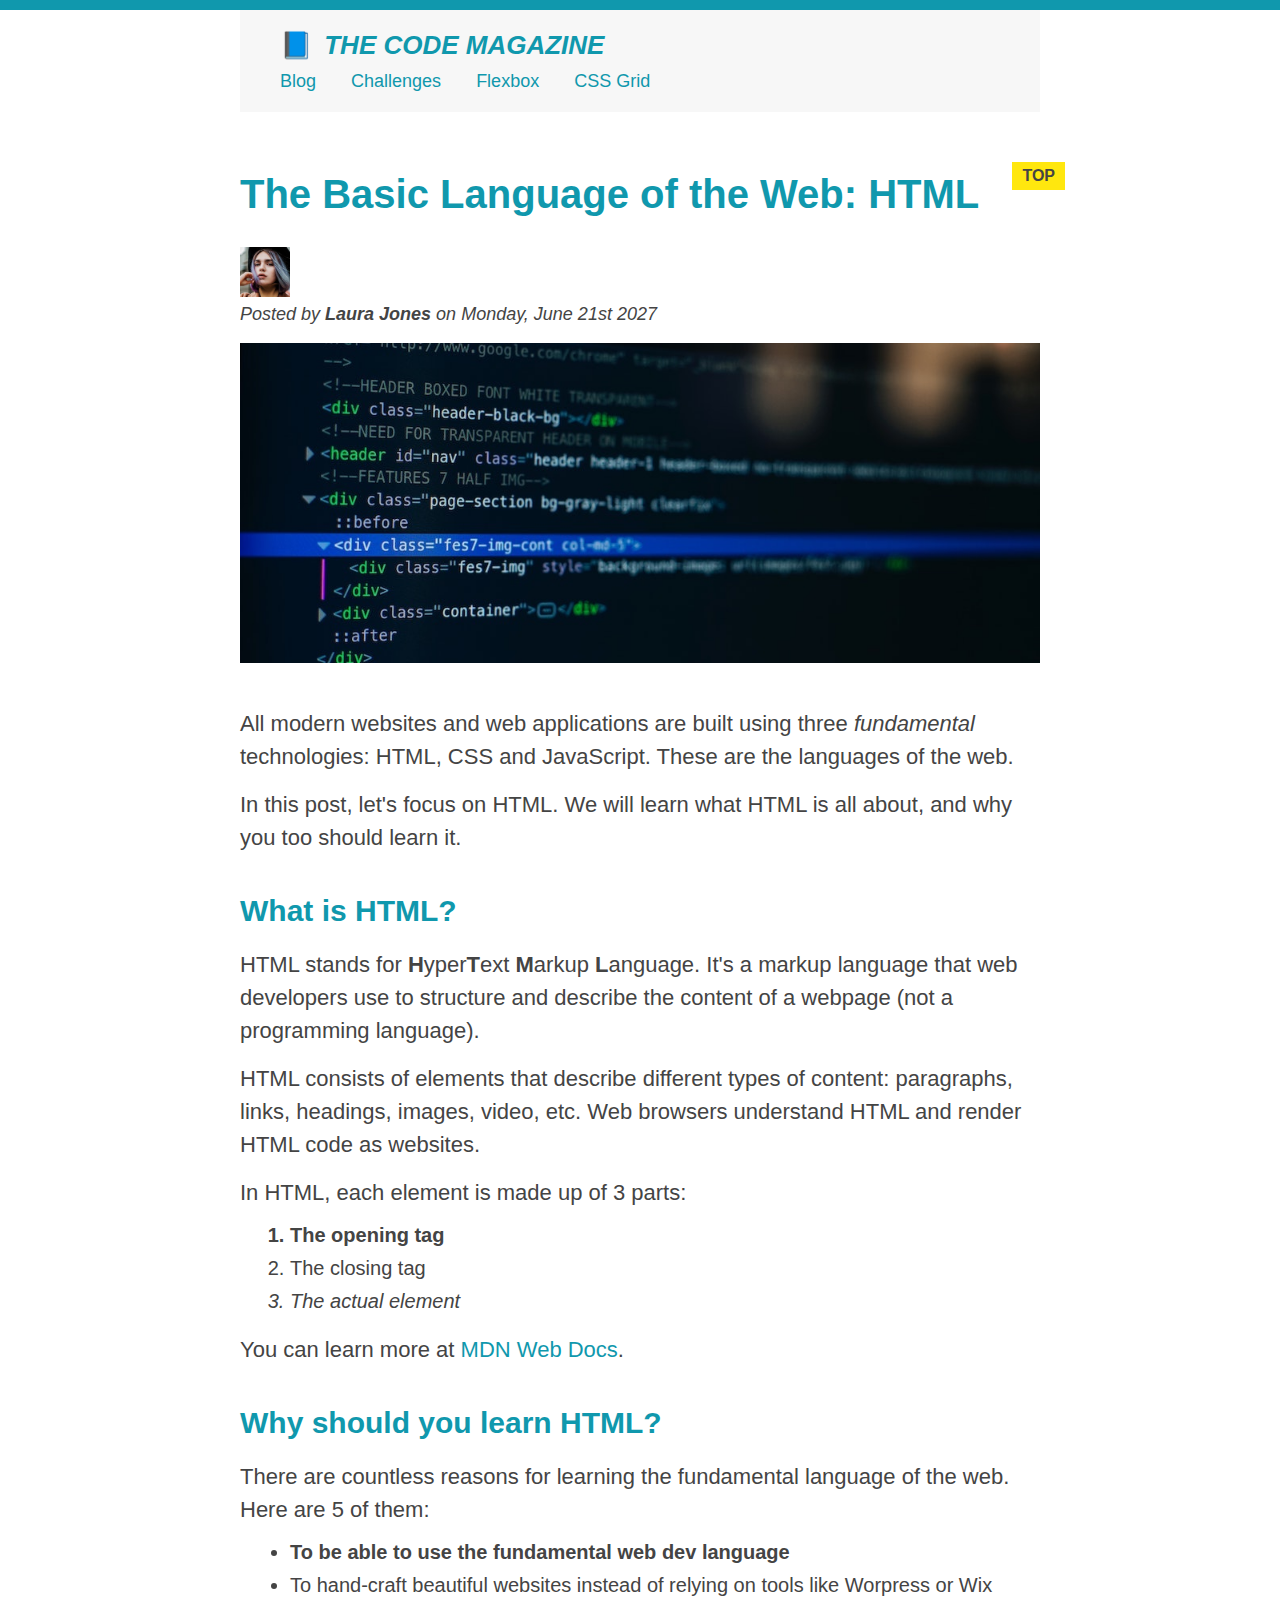
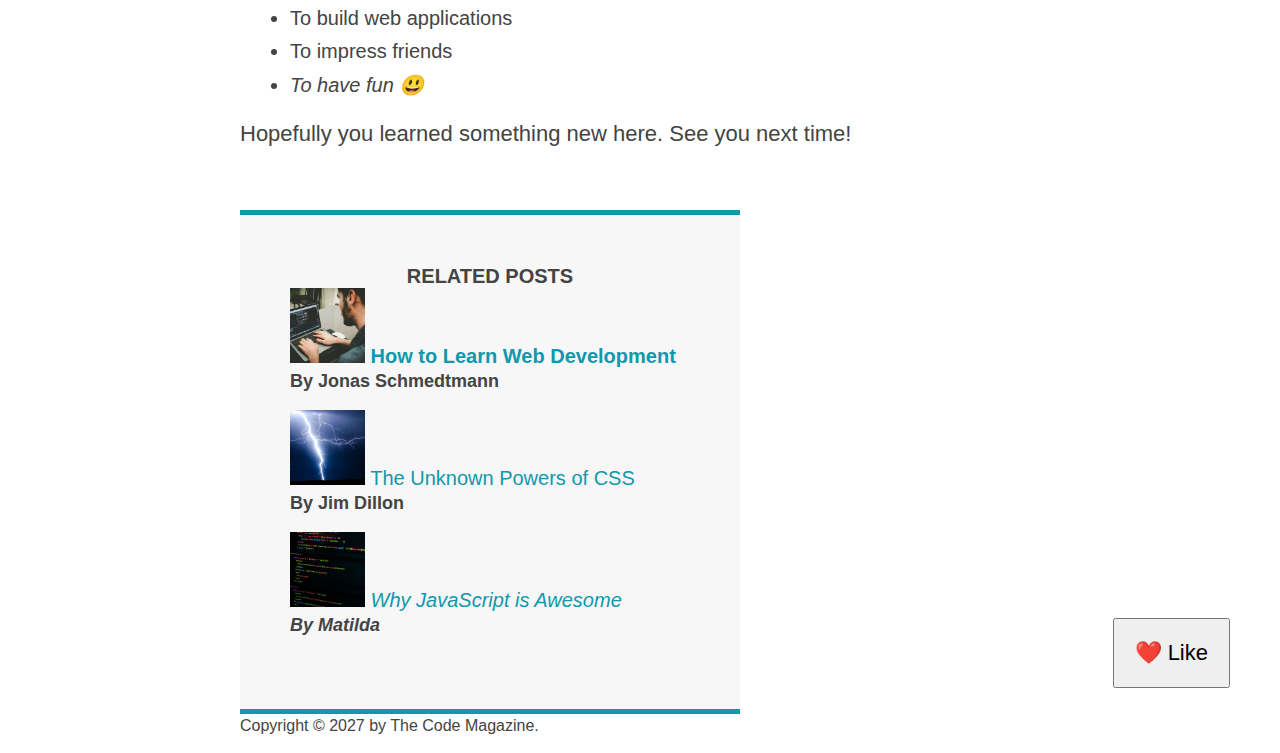
==== My Projects Repo/04-CSS-Layouts/index.html @ 70265fea "CSS" ====
<!DOCTYPE html>
<html lang="en">
  <head>
    <meta charset="UTF-8" />
    <link href="style.css" rel="stylesheet" />

    <title>The Basic Language of the Web: HTML</title>
  </head>

  <body>
    <!--
    <h1>The Basic Language of the Web: HTML</h1>
    <h2>The Basic Language of the Web: HTML</h2>
    <h3>The Basic Language of the Web: HTML</h3>
    <h4>The Basic Language of the Web: HTML</h4>
    <h5>The Basic Language of the Web: HTML</h5>
    <h6>The Basic Language of the Web: HTML</h6>
    -->

    <div class="container">
      <header class="main-header">
        <h1>📘 The Code Magazine</h1>

        <nav>
          <!-- <strong>This is the navigation</strong> -->
          <a href="blog.html">Blog</a>
          <a href="#">Challenges</a>
          <a href="#">Flexbox</a>
          <a href="#">CSS Grid</a>
        </nav>
      </header>

      <article>
        <header class="post-header">
          <h2>The Basic Language of the Web: HTML</h2>

          <img
            src="img/laura-jones.jpg"
            alt="Headshot of Laura Jones"
            height="50"
            width="50"
          />

          <p id="author">
            Posted by <strong>Laura Jones</strong> on Monday, June 21st 2027
          </p>

          <img
            src="img/post-img.jpg"
            alt="HTML code on a screen"
            width="500"
            height="200"
            class="post-img"
          />
          <button>❤️ Like</button>
        </header>

        <p>
          All modern websites and web applications are built using three
          <em>fundamental</em>
          technologies: HTML, CSS and JavaScript. These are the languages of the
          web.
        </p>

        <p>
          In this post, let's focus on HTML. We will learn what HTML is all
          about, and why you too should learn it.
        </p>

        <h3>What is HTML?</h3>
        <p>
          HTML stands for <strong>H</strong>yper<strong>T</strong>ext
          <strong>M</strong>arkup <strong>L</strong>anguage. It's a markup
          language that web developers use to structure and describe the content
          of a webpage (not a programming language).
        </p>
        <p>
          HTML consists of elements that describe different types of content:
          paragraphs, links, headings, images, video, etc. Web browsers
          understand HTML and render HTML code as websites.
        </p>
        <p>In HTML, each element is made up of 3 parts:</p>

        <ol>
          <li class="first-li">The opening tag</li>
          <li>The closing tag</li>
          <li>The actual element</li>
        </ol>

        <p>
          You can learn more at
          <a
            href="https://developer.mozilla.org/en-US/docs/Web/HTML"
            target="_blank"
            >MDN Web Docs</a
          >.
        </p>

        <h3>Why should you learn HTML?</h3>

        <p>
          There are countless reasons for learning the fundamental language of
          the web. Here are 5 of them:
        </p>

        <ul>
          <li class="first-li">
            To be able to use the fundamental web dev language
          </li>
          <li>
            To hand-craft beautiful websites instead of relying on tools like
            Worpress or Wix
          </li>
          <li>To build web applications</li>
          <li>To impress friends</li>
          <li>To have fun 😃</li>
        </ul>

        <p>Hopefully you learned something new here. See you next time!</p>
      </article>

      <aside>
        <h4>Related posts</h4>

        <ul class="related">
          <li>
            <img
              src="img/related-1.jpg"
              alt="Person programming"
              width="75"
              height="75"
            />
            <a href="#">How to Learn Web Development</a>
            <p class="related-author">By Jonas Schmedtmann</p>
          </li>
          <li>
            <img
              src="img/related-2.jpg"
              alt="Lightning"
              width="75"
              height="75"
            />
            <a href="#">The Unknown Powers of CSS</a>
            <p class="related-author">By Jim Dillon</p>
          </li>
          <li>
            <img
              src="img/related-3.jpg"
              alt="JavaScript code on a screen"
              width="75"
              height="75"
            />
            <a href="#">Why JavaScript is Awesome</a>
            <p class="related-author">By Matilda</p>
          </li>
        </ul>
      </aside>

      <footer>
        <p id="copyright" class="copyright text">
          Copyright &copy; 2027 by The Code Magazine.
        </p>
      </footer>
    </div>
  </body>
</html>
---- My Projects Repo/04-CSS-Layouts/style.css ----
* {
  /* border-top: 10px solid #1098ad; */
  margin: 0;
  padding: 0;
}

/* PAGE SECTIONS */
body {
  color: #444;
  font-family: sans-serif;

  border-top: 10px solid #1098ad;
  position: relative;
}

.container {
  width: 800px;
  /* margin-left: auto;
  margin-right: auto; */
  margin: 0 auto;
}

.main-header {
  background-color: #f7f7f7;
  /* padding: 20px;
  padding-left: 40px;
  padding-right: 40px; */
  padding: 20px 40px;
  margin-bottom: 60px;
  /* height: 80px; */
}

nav {
  font-size: 18px;
  /* text-align: center; */
}

article {
  margin-bottom: 60px;
}

.post-header {
  margin-bottom: 40px;
  /* position: relative; */
}

aside {
  background-color: #f7f7f7;
  border-top: 5px solid #1098ad;
  border-bottom: 5px solid #1098ad;
  /* padding-top: 50px;
  padding-bottom: 50px; */
  padding: 50px 0;
  width: 500px;
}

/* SMALLER ELEMENTS */
h1,
h2,
h3 {
  color: #1098ad;
}

h1 {
  font-size: 26px;
  text-transform: uppercase;
  font-style: italic;
}

h2 {
  font-size: 40px;
  margin-bottom: 30px;
}

h3 {
  font-size: 30px;
  margin-bottom: 20px;
  margin-top: 40px;
}

h4 {
  font-size: 20px;
  text-transform: uppercase;
  text-align: center;
}

p {
  font-size: 22px;
  line-height: 1.5;
  margin-bottom: 15px;
}

ul,
ol {
  margin-left: 50px;
  margin-bottom: 20px;
}

li {
  font-size: 20px;
  margin-bottom: 10px;
  /* display: inline; */
}

li:last-child {
  margin-bottom: 0;
}

/* footer p {
  font-size: 16px;
} */

/* article header p {
  font-style: italic;
} */

#author {
  font-style: italic;
  font-size: 18px;
}

#copyright {
  font-size: 16px;
}

.related-author {
  font-size: 18px;
  font-weight: bold;
}

/* ul {
  list-style: none;
} */

.related {
  list-style: none;
}

body {
  /* background-color: orangered; */
}

/* .first-li {
  font-weight: bold;
} */

li:first-child {
  font-weight: bold;
}

li:last-child {
  font-style: italic;
}

li:nth-child(even) {
  /* color: red; */
}

/* Misconception: this won't work! */
article p:first-child {
  color: red;
}

/* Styling links */
a:link {
  color: #1098ad;
  text-decoration: none;
}

a:visited {
  /* color: #777; */
  color: #1098ad;
}

a:hover {
  color: orangered;
  font-weight: bold;
  text-decoration: underline orangered;
}

a:active {
  background-color: black;
  font-style: italic;
}
/* LVHA */

.post-img {
  width: 100%;
  height: auto;
}

nav a:link {
  /* background-color: orangered;
  margin: 20px;
  padding: 20px;

  display: block; */

  margin-right: 30px;
  margin-top: 10px;
  display: inline-block;
}

nav a:link:last-child {
  margin-right: 0;
}

button {
  font-size: 22px;
  padding: 20px;
  cursor: pointer;

  position: absolute;
  /* top: 50px;
  left: 50px; */
  bottom: 50px;
  right: 50px;
}

h1::first-letter {
  font-style: normal;
  margin-right: 5px;
}

h3 + p::first-line {
  /* color: red; */
}

h2 {
  /* background-color: orange; */
  position: relative;
}

h2::before {
  content: "TOP";
  background-color: #ffe70e;
  color: #444;
  font-size: 16px;
  font-weight: bold;
  display: inline-block;
  padding: 5px 10px;
  position: absolute;
  top: -10px;
  right: -25px;
}

/* Resolving conflicts */
/* #copyright {
  color: red;
}

.copyright {
  color: blue;
}

.text {
  color: yellow;
}

footer p {
  color: green !important;
} */

/* nav a:link,
nav p {
  font-size: 18px;
} */
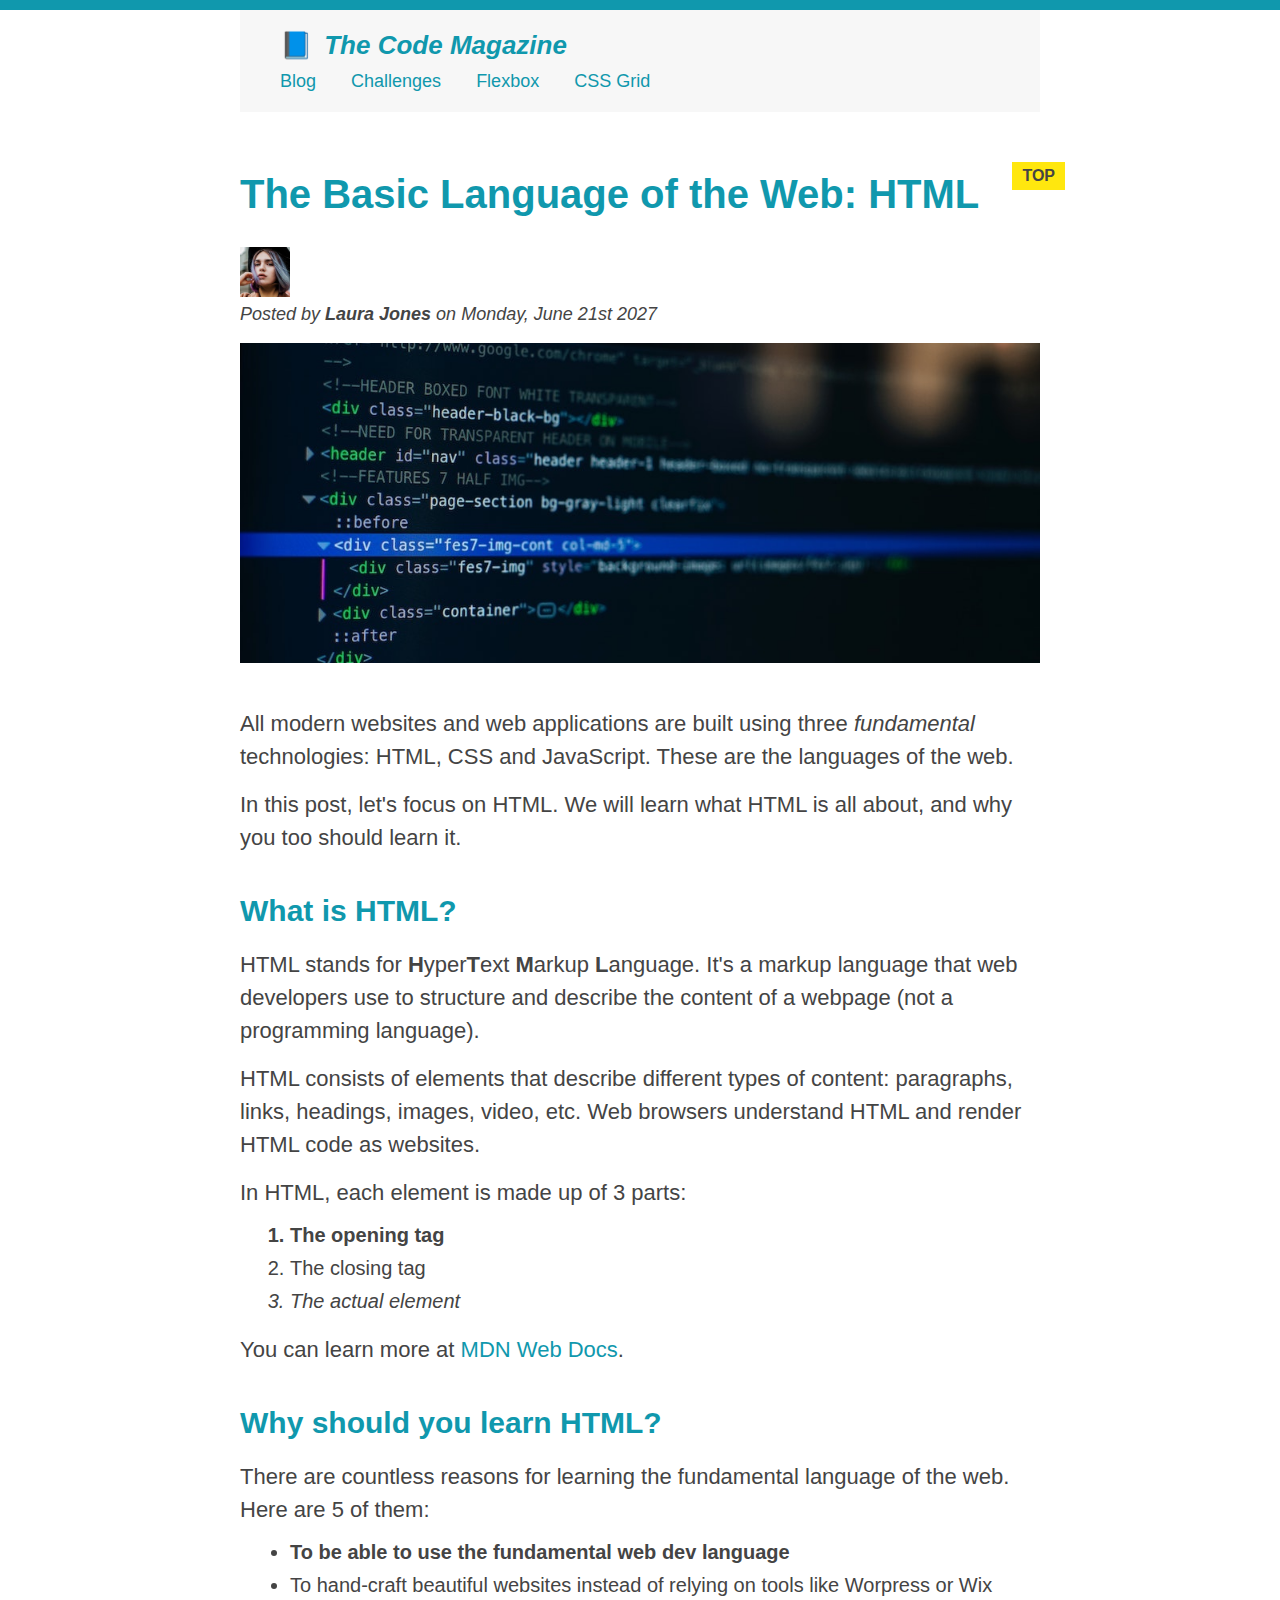
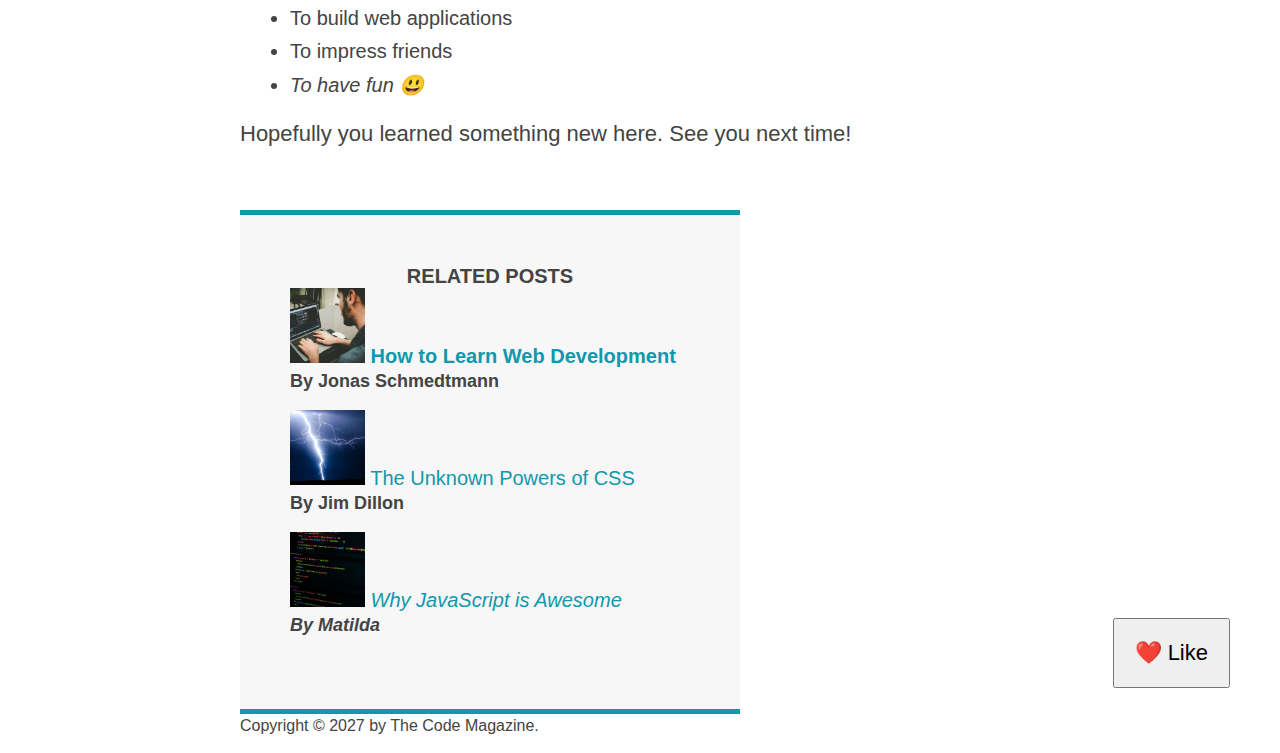
==== commit 307a025e: "03,04" ====
--- a/My Projects Repo/04-CSS-Layouts/index.html
+++ b/My Projects Repo/04-CSS-Layouts/index.html
@@ -3,33 +3,26 @@
   <head>
     <meta charset="UTF-8" />
     <link href="style.css" rel="stylesheet" />
-
-    <title>The Basic Language of the Web: HTML</title>
+    <title>The Basic Language of the Web : HTML</title>
   </head>
 
   <body>
-    <!--
-    <h1>The Basic Language of the Web: HTML</h1>
-    <h2>The Basic Language of the Web: HTML</h2>
-    <h3>The Basic Language of the Web: HTML</h3>
-    <h4>The Basic Language of the Web: HTML</h4>
-    <h5>The Basic Language of the Web: HTML</h5>
-    <h6>The Basic Language of the Web: HTML</h6>
-    -->
-
+    <!--     <h1>The Basic Language of the Web : HTML</h1>
+    <h2>The Basic Language of the Web : HTML</h2>
+    <h3>The Basic Language of the Web : HTML</h3>
+    <h4>The Basic Language of the Web : HTML</h4>
+    <h5>The Basic Language of the Web : HTML</h5>
+    <h6>The Basic Language of the Web : HTML</h6> -->
     <div class="container">
       <header class="main-header">
         <h1>📘 The Code Magazine</h1>
-
         <nav>
-          <!-- <strong>This is the navigation</strong> -->
           <a href="blog.html">Blog</a>
           <a href="#">Challenges</a>
           <a href="#">Flexbox</a>
           <a href="#">CSS Grid</a>
         </nav>
       </header>
-
       <article>
         <header class="post-header">
           <h2>The Basic Language of the Web: HTML</h2>
@@ -40,11 +33,9 @@
             height="50"
             width="50"
           />
-
           <p id="author">
             Posted by <strong>Laura Jones</strong> on Monday, June 21st 2027
           </p>
-
           <img
             src="img/post-img.jpg"
             alt="HTML code on a screen"
@@ -61,12 +52,10 @@
           technologies: HTML, CSS and JavaScript. These are the languages of the
           web.
         </p>
-
         <p>
           In this post, let's focus on HTML. We will learn what HTML is all
           about, and why you too should learn it.
         </p>
-
         <h3>What is HTML?</h3>
         <p>
           HTML stands for <strong>H</strong>yper<strong>T</strong>ext
@@ -80,13 +69,11 @@
           understand HTML and render HTML code as websites.
         </p>
         <p>In HTML, each element is made up of 3 parts:</p>
-
         <ol>
           <li class="first-li">The opening tag</li>
           <li>The closing tag</li>
           <li>The actual element</li>
         </ol>
-
         <p>
           You can learn more at
           <a
@@ -95,14 +82,11 @@
             >MDN Web Docs</a
           >.
         </p>
-
         <h3>Why should you learn HTML?</h3>
-
         <p>
           There are countless reasons for learning the fundamental language of
           the web. Here are 5 of them:
         </p>
-
         <ul>
           <li class="first-li">
             To be able to use the fundamental web dev language
@@ -115,13 +99,10 @@
           <li>To impress friends</li>
           <li>To have fun 😃</li>
         </ul>
-
         <p>Hopefully you learned something new here. See you next time!</p>
       </article>
-
       <aside>
         <h4>Related posts</h4>
-
         <ul class="related">
           <li>
             <img
@@ -130,7 +111,7 @@
               width="75"
               height="75"
             />
-            <a href="#">How to Learn Web Development</a>
+            <a href="#">How to Learn Web Development </a>
             <p class="related-author">By Jonas Schmedtmann</p>
           </li>
           <li>
@@ -155,7 +136,6 @@
           </li>
         </ul>
       </aside>
-
       <footer>
         <p id="copyright" class="copyright text">
           Copyright &copy; 2027 by The Code Magazine.
--- a/My Projects Repo/04-CSS-Layouts/style.css
+++ b/My Projects Repo/04-CSS-Layouts/style.css
@@ -1,25 +1,20 @@
-* {
-  /* border-top: 10px solid #1098ad; */
+*{
   margin: 0;
   padding: 0;
 }
-
-/* PAGE SECTIONS */
 body {
-  color: #444;
   font-family: sans-serif;
+  color: #444444;
 
   border-top: 10px solid #1098ad;
   position: relative;
 }
-
-.container {
+.container{
   width: 800px;
   /* margin-left: auto;
   margin-right: auto; */
   margin: 0 auto;
 }
-
 .main-header {
   background-color: #f7f7f7;
   /* padding: 20px;
@@ -29,83 +24,89 @@
   margin-bottom: 60px;
   /* height: 80px; */
 }
-
 nav {
   font-size: 18px;
   /* text-align: center; */
 }
-
-article {
+article{
   margin-bottom: 60px;
 }
-
-.post-header {
+.post-header{
   margin-bottom: 40px;
   /* position: relative; */
 }
-
 aside {
   background-color: #f7f7f7;
+  /* border: 5px solid #1098ad; */
+  /* border: 5px dotted #1098ad; */
+  /* border: 5px dashed #1098ad; */
   border-top: 5px solid #1098ad;
   border-bottom: 5px solid #1098ad;
   /* padding-top: 50px;
   padding-bottom: 50px; */
   padding: 50px 0;
-  width: 500px;
-}
-
-/* SMALLER ELEMENTS */
+  width:500px;
+}
+/* Universal Selector(*)
+* {
+  background-color: lightsteelblue;
+} */
+
+/* h1,
+h2,
+h3,
+h4,
+p,
+li {
+  font-family: sans-serif;
+  color: #444444;
+} */
 h1,
 h2,
 h3 {
   color: #1098ad;
 }
-
 h1 {
-  font-size: 26px;
+  font-size: 26px;-
+  /* font-family: sans-serif; */
   text-transform: uppercase;
   font-style: italic;
 }
-
 h2 {
   font-size: 40px;
   margin-bottom: 30px;
-}
-
+  /* font-family: sans-serif; */
+}
 h3 {
   font-size: 30px;
-  margin-bottom: 20px;
-  margin-top: 40px;
-}
-
+  margin-bottom:20px;
+  margin-top:40px;
+  /* font-family: sans-serif; */
+}
 h4 {
   font-size: 20px;
+  /* font-family: sans-serif; */
   text-transform: uppercase;
   text-align: center;
 }
-
 p {
   font-size: 22px;
+  /* font-family: sans-serif; */
   line-height: 1.5;
   margin-bottom: 15px;
 }
-
-ul,
-ol {
+ul,ol{
   margin-left: 50px;
   margin-bottom: 20px;
 }
-
 li {
   font-size: 20px;
   margin-bottom: 10px;
   /* display: inline; */
 }
-
-li:last-child {
+li:last-child{
   margin-bottom: 0;
 }
-
 /* footer p {
   font-size: 16px;
 } */
@@ -113,25 +114,20 @@
 /* article header p {
   font-style: italic;
 } */
-
 #author {
-  font-style: italic;
-  font-size: 18px;
-}
-
+  font-size: 18px;
+  font-style: italic;
+}
 #copyright {
   font-size: 16px;
 }
-
 .related-author {
   font-size: 18px;
   font-weight: bold;
 }
-
 /* ul {
   list-style: none;
 } */
-
 .related {
   list-style: none;
 }
@@ -143,41 +139,42 @@
 /* .first-li {
   font-weight: bold;
 } */
-
 li:first-child {
   font-weight: bold;
 }
-
 li:last-child {
   font-style: italic;
 }
-
-li:nth-child(even) {
-  /* color: red; */
-}
-
+/* li:nth-child(2) {
+  color: red;
+} */
+/* li:nth-child(odd) {
+  color: red;
+} */
+/* li:nth-child(even) {
+  color: red;
+} */
 /* Misconception: this won't work! */
 article p:first-child {
   color: red;
 }
-
-/* Styling links */
+/* Styling HyperLinks */
+/* a {
+  color: #1098ad;
+} */
+
 a:link {
   color: #1098ad;
   text-decoration: none;
 }
-
 a:visited {
-  /* color: #777; */
-  color: #1098ad;
-}
-
+  color: #1098ad;
+}
 a:hover {
   color: orangered;
   font-weight: bold;
   text-decoration: underline orangered;
 }
-
 a:active {
   background-color: black;
   font-style: italic;
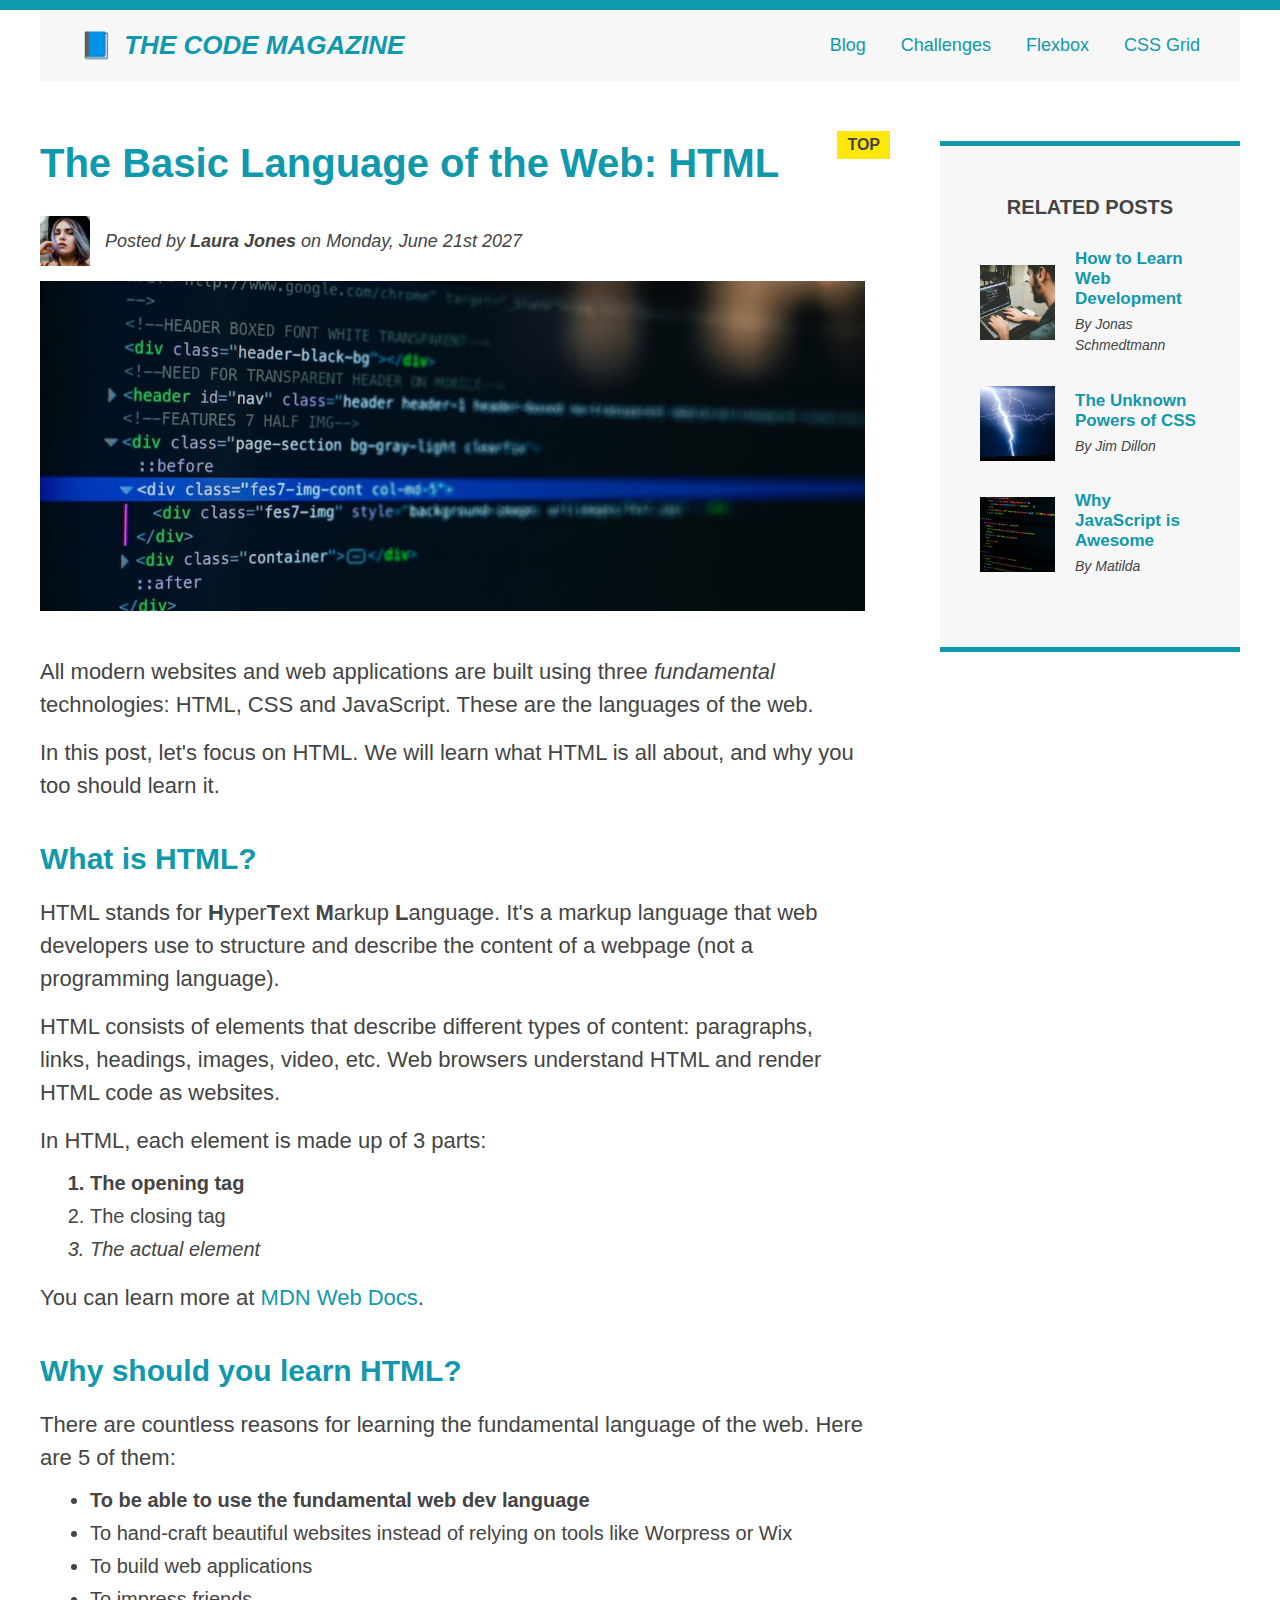
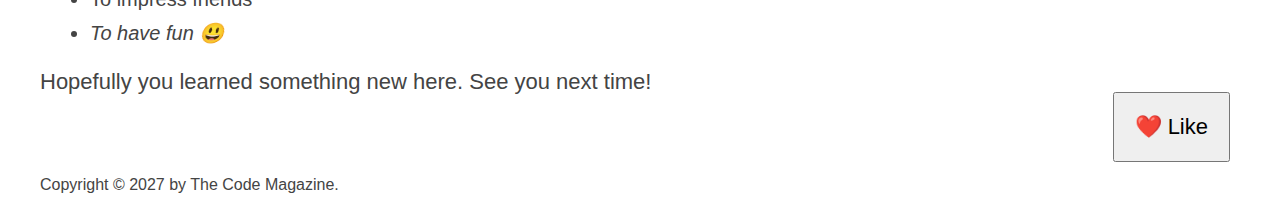
==== commit f75dc248: "JDBC Servlets and JSP" ====
--- a/My Projects Repo/04-CSS-Layouts/index.html
+++ b/My Projects Repo/04-CSS-Layouts/index.html
@@ -3,39 +3,55 @@
   <head>
     <meta charset="UTF-8" />
     <link href="style.css" rel="stylesheet" />
-    <title>The Basic Language of the Web : HTML</title>
+
+    <title>The Basic Language of the Web: HTML</title>
   </head>
 
   <body>
-    <!--     <h1>The Basic Language of the Web : HTML</h1>
-    <h2>The Basic Language of the Web : HTML</h2>
-    <h3>The Basic Language of the Web : HTML</h3>
-    <h4>The Basic Language of the Web : HTML</h4>
-    <h5>The Basic Language of the Web : HTML</h5>
-    <h6>The Basic Language of the Web : HTML</h6> -->
+    <!--
+    <h1>The Basic Language of the Web: HTML</h1>
+    <h2>The Basic Language of the Web: HTML</h2>
+    <h3>The Basic Language of the Web: HTML</h3>
+    <h4>The Basic Language of the Web: HTML</h4>
+    <h5>The Basic Language of the Web: HTML</h5>
+    <h6>The Basic Language of the Web: HTML</h6>
+    -->
+
     <div class="container">
-      <header class="main-header">
+      <header class="main-header clearfix">
         <h1>📘 The Code Magazine</h1>
+
         <nav>
+          <!-- <strong>This is the navigation</strong> -->
           <a href="blog.html">Blog</a>
           <a href="#">Challenges</a>
-          <a href="#">Flexbox</a>
-          <a href="#">CSS Grid</a>
+          <a href="flexbox.html">Flexbox</a>
+          <a href="css-grid.html">CSS Grid</a>
         </nav>
+
+        <!-- <div class="clear"></div> -->
       </header>
+
+      <!-- ONLY NECESSARY FOR FLEXBOX -->
+      <!-- <div class="row"> -->
       <article>
         <header class="post-header">
           <h2>The Basic Language of the Web: HTML</h2>
 
-          <img
-            src="img/laura-jones.jpg"
-            alt="Headshot of Laura Jones"
-            height="50"
-            width="50"
-          />
-          <p id="author">
-            Posted by <strong>Laura Jones</strong> on Monday, June 21st 2027
-          </p>
+          <div class="author-box">
+            <img
+              src="img/laura-jones.jpg"
+              alt="Headshot of Laura Jones"
+              height="50"
+              width="50"
+              class="author-img"
+            />
+
+            <p id="author" class="author">
+              Posted by <strong>Laura Jones</strong> on Monday, June 21st 2027
+            </p>
+          </div>
+
           <img
             src="img/post-img.jpg"
             alt="HTML code on a screen"
@@ -52,10 +68,12 @@
           technologies: HTML, CSS and JavaScript. These are the languages of the
           web.
         </p>
+
         <p>
           In this post, let's focus on HTML. We will learn what HTML is all
           about, and why you too should learn it.
         </p>
+
         <h3>What is HTML?</h3>
         <p>
           HTML stands for <strong>H</strong>yper<strong>T</strong>ext
@@ -69,11 +87,13 @@
           understand HTML and render HTML code as websites.
         </p>
         <p>In HTML, each element is made up of 3 parts:</p>
+
         <ol>
           <li class="first-li">The opening tag</li>
           <li>The closing tag</li>
           <li>The actual element</li>
         </ol>
+
         <p>
           You can learn more at
           <a
@@ -82,11 +102,14 @@
             >MDN Web Docs</a
           >.
         </p>
+
         <h3>Why should you learn HTML?</h3>
+
         <p>
           There are countless reasons for learning the fundamental language of
           the web. Here are 5 of them:
         </p>
+
         <ul>
           <li class="first-li">
             To be able to use the fundamental web dev language
@@ -99,43 +122,54 @@
           <li>To impress friends</li>
           <li>To have fun 😃</li>
         </ul>
+
         <p>Hopefully you learned something new here. See you next time!</p>
       </article>
+
       <aside>
         <h4>Related posts</h4>
+
         <ul class="related">
-          <li>
+          <li class="related-post">
             <img
               src="img/related-1.jpg"
               alt="Person programming"
               width="75"
               height="75"
             />
-            <a href="#">How to Learn Web Development </a>
-            <p class="related-author">By Jonas Schmedtmann</p>
+            <div>
+              <a href="#" class="related-link">How to Learn Web Development</a>
+              <p class="related-author">By Jonas Schmedtmann</p>
+            </div>
           </li>
-          <li>
+          <li class="related-post">
             <img
               src="img/related-2.jpg"
               alt="Lightning"
               width="75"
               height="75"
             />
-            <a href="#">The Unknown Powers of CSS</a>
-            <p class="related-author">By Jim Dillon</p>
+            <div>
+              <a href="#" class="related-link">The Unknown Powers of CSS</a>
+              <p class="related-author">By Jim Dillon</p>
+            </div>
           </li>
-          <li>
+          <li class="related-post">
             <img
               src="img/related-3.jpg"
               alt="JavaScript code on a screen"
               width="75"
               height="75"
             />
-            <a href="#">Why JavaScript is Awesome</a>
-            <p class="related-author">By Matilda</p>
+            <div>
+              <a href="#" class="related-link">Why JavaScript is Awesome</a>
+              <p class="related-author">By Matilda</p>
+            </div>
           </li>
         </ul>
       </aside>
+      <!-- </div> -->
+
       <footer>
         <p id="copyright" class="copyright text">
           Copyright &copy; 2027 by The Code Magazine.
--- a/My Projects Repo/04-CSS-Layouts/style.css
+++ b/My Projects Repo/04-CSS-Layouts/style.css
@@ -1,112 +1,110 @@
-*{
+* {
+  /* border-top: 10px solid #1098ad; */
   margin: 0;
   padding: 0;
-}
+  box-sizing: border-box;
+}
+
+/* PAGE SECTIONS */
 body {
+  color: #444;
   font-family: sans-serif;
-  color: #444444;
 
   border-top: 10px solid #1098ad;
   position: relative;
 }
-.container{
-  width: 800px;
+
+.container {
+  width: 1200px;
   /* margin-left: auto;
   margin-right: auto; */
   margin: 0 auto;
 }
+
 .main-header {
   background-color: #f7f7f7;
   /* padding: 20px;
   padding-left: 40px;
   padding-right: 40px; */
   padding: 20px 40px;
-  margin-bottom: 60px;
+  /* margin-bottom: 60px; */
   /* height: 80px; */
 }
+
 nav {
   font-size: 18px;
   /* text-align: center; */
 }
-article{
-  margin-bottom: 60px;
-}
-.post-header{
+
+article {
+  /* margin-bottom: 60px; */
+}
+
+.post-header {
   margin-bottom: 40px;
   /* position: relative; */
 }
+
 aside {
   background-color: #f7f7f7;
-  /* border: 5px solid #1098ad; */
-  /* border: 5px dotted #1098ad; */
-  /* border: 5px dashed #1098ad; */
   border-top: 5px solid #1098ad;
   border-bottom: 5px solid #1098ad;
-  /* padding-top: 50px;
-  padding-bottom: 50px; */
-  padding: 50px 0;
-  width:500px;
-}
-/* Universal Selector(*)
-* {
-  background-color: lightsteelblue;
-} */
-
-/* h1,
-h2,
-h3,
-h4,
-p,
-li {
-  font-family: sans-serif;
-  color: #444444;
-} */
+  padding: 50px 40px;
+}
+
+/* SMALLER ELEMENTS */
 h1,
 h2,
 h3 {
   color: #1098ad;
 }
+
 h1 {
-  font-size: 26px;-
-  /* font-family: sans-serif; */
+  font-size: 26px;
   text-transform: uppercase;
   font-style: italic;
 }
+
 h2 {
   font-size: 40px;
   margin-bottom: 30px;
-  /* font-family: sans-serif; */
-}
+}
+
 h3 {
   font-size: 30px;
-  margin-bottom:20px;
-  margin-top:40px;
-  /* font-family: sans-serif; */
-}
+  margin-bottom: 20px;
+  margin-top: 40px;
+}
+
 h4 {
   font-size: 20px;
-  /* font-family: sans-serif; */
   text-transform: uppercase;
   text-align: center;
-}
+  margin-bottom: 30px;
+}
+
 p {
   font-size: 22px;
-  /* font-family: sans-serif; */
   line-height: 1.5;
   margin-bottom: 15px;
 }
-ul,ol{
+
+ul,
+ol {
   margin-left: 50px;
   margin-bottom: 20px;
 }
+
 li {
   font-size: 20px;
   margin-bottom: 10px;
   /* display: inline; */
 }
-li:last-child{
+
+li:last-child {
   margin-bottom: 0;
 }
+
 /* footer p {
   font-size: 16px;
 } */
@@ -114,22 +112,28 @@
 /* article header p {
   font-style: italic;
 } */
+
 #author {
+  font-style: italic;
   font-size: 18px;
-  font-style: italic;
-}
+}
+
 #copyright {
   font-size: 16px;
 }
+
 .related-author {
   font-size: 18px;
   font-weight: bold;
 }
+
 /* ul {
   list-style: none;
 } */
+
 .related {
   list-style: none;
+  margin-left: 0;
 }
 
 body {
@@ -139,42 +143,41 @@
 /* .first-li {
   font-weight: bold;
 } */
+
 li:first-child {
   font-weight: bold;
 }
+
 li:last-child {
   font-style: italic;
 }
-/* li:nth-child(2) {
-  color: red;
-} */
-/* li:nth-child(odd) {
-  color: red;
-} */
-/* li:nth-child(even) {
-  color: red;
-} */
+
+li:nth-child(even) {
+  /* color: red; */
+}
+
 /* Misconception: this won't work! */
 article p:first-child {
   color: red;
 }
-/* Styling HyperLinks */
-/* a {
-  color: #1098ad;
-} */
-
+
+/* Styling links */
 a:link {
   color: #1098ad;
   text-decoration: none;
 }
+
 a:visited {
+  /* color: #777; */
   color: #1098ad;
 }
+
 a:hover {
   color: orangered;
   font-weight: bold;
   text-decoration: underline orangered;
 }
+
 a:active {
   background-color: black;
   font-style: italic;
@@ -194,7 +197,6 @@
   display: block; */
 
   margin-right: 30px;
-  margin-top: 10px;
   display: inline-block;
 }
 
@@ -262,3 +264,136 @@
 nav p {
   font-size: 18px;
 } */
+
+/* FLOATS */
+/*
+.author-img {
+  float: left;
+  margin-bottom: 20px;
+}
+
+.author {
+  float: left;
+  margin-top: 10px;
+  margin-left: 20px;
+}
+
+h1 {
+  float: left;
+}
+
+nav {
+  float: right;
+}
+
+.clear {
+  clear: both;
+}
+
+.clearfix::after {
+  clear: both;
+  content: "";
+  display: block;
+}
+
+article {
+  width: 825px;
+  float: left;
+}
+
+aside {
+  width: 300px;
+  float: right;
+}
+
+footer {
+  clear: both;
+}
+*/
+
+/* FLEXBOX */
+.main-header {
+  display: flex;
+  align-items: center;
+  justify-content: space-between;
+}
+
+.author-box {
+  display: flex;
+  align-items: center;
+  margin-bottom: 15px;
+}
+
+.author {
+  margin-bottom: 0;
+  margin-left: 15px;
+}
+
+.related-post {
+  display: flex;
+  align-items: center;
+  gap: 20px;
+  margin-bottom: 30px;
+}
+
+.related-link:link {
+  font-size: 17px;
+  font-weight: bold;
+  font-style: normal;
+  margin-bottom: 5px;
+  display: block;
+}
+
+.related-author {
+  margin-bottom: 0;
+  font-size: 14px;
+  font-weight: normal;
+  font-style: italic;
+}
+
+/* FLEXBOX LAYOUT */
+/* .row {
+  display: flex;
+  align-items: flex-start;
+  gap: 75px;
+  margin-bottom: 60px;
+}
+
+article {
+  flex: 1;
+  margin-bottom: 0;
+}
+
+aside {
+  
+  DEFAULTS:
+  flex-grow: 0;
+  flex-shrink: 1;
+  flex-basis: auto;
+
+  flex: 0 0 300px;
+} */
+
+/* CSS GRID LAYOUT */
+.container {
+  display: grid;
+  grid-template-columns: 1fr 300px;
+  column-gap: 75px;
+  row-gap: 60px;
+  align-items: start;
+}
+
+.main-header {
+  /* grid-column: 1 / span 2; */
+  grid-column: 1 / -1;
+}
+
+article {
+}
+
+aside {
+}
+
+footer {
+  grid-column: 1 / -1;
+}
